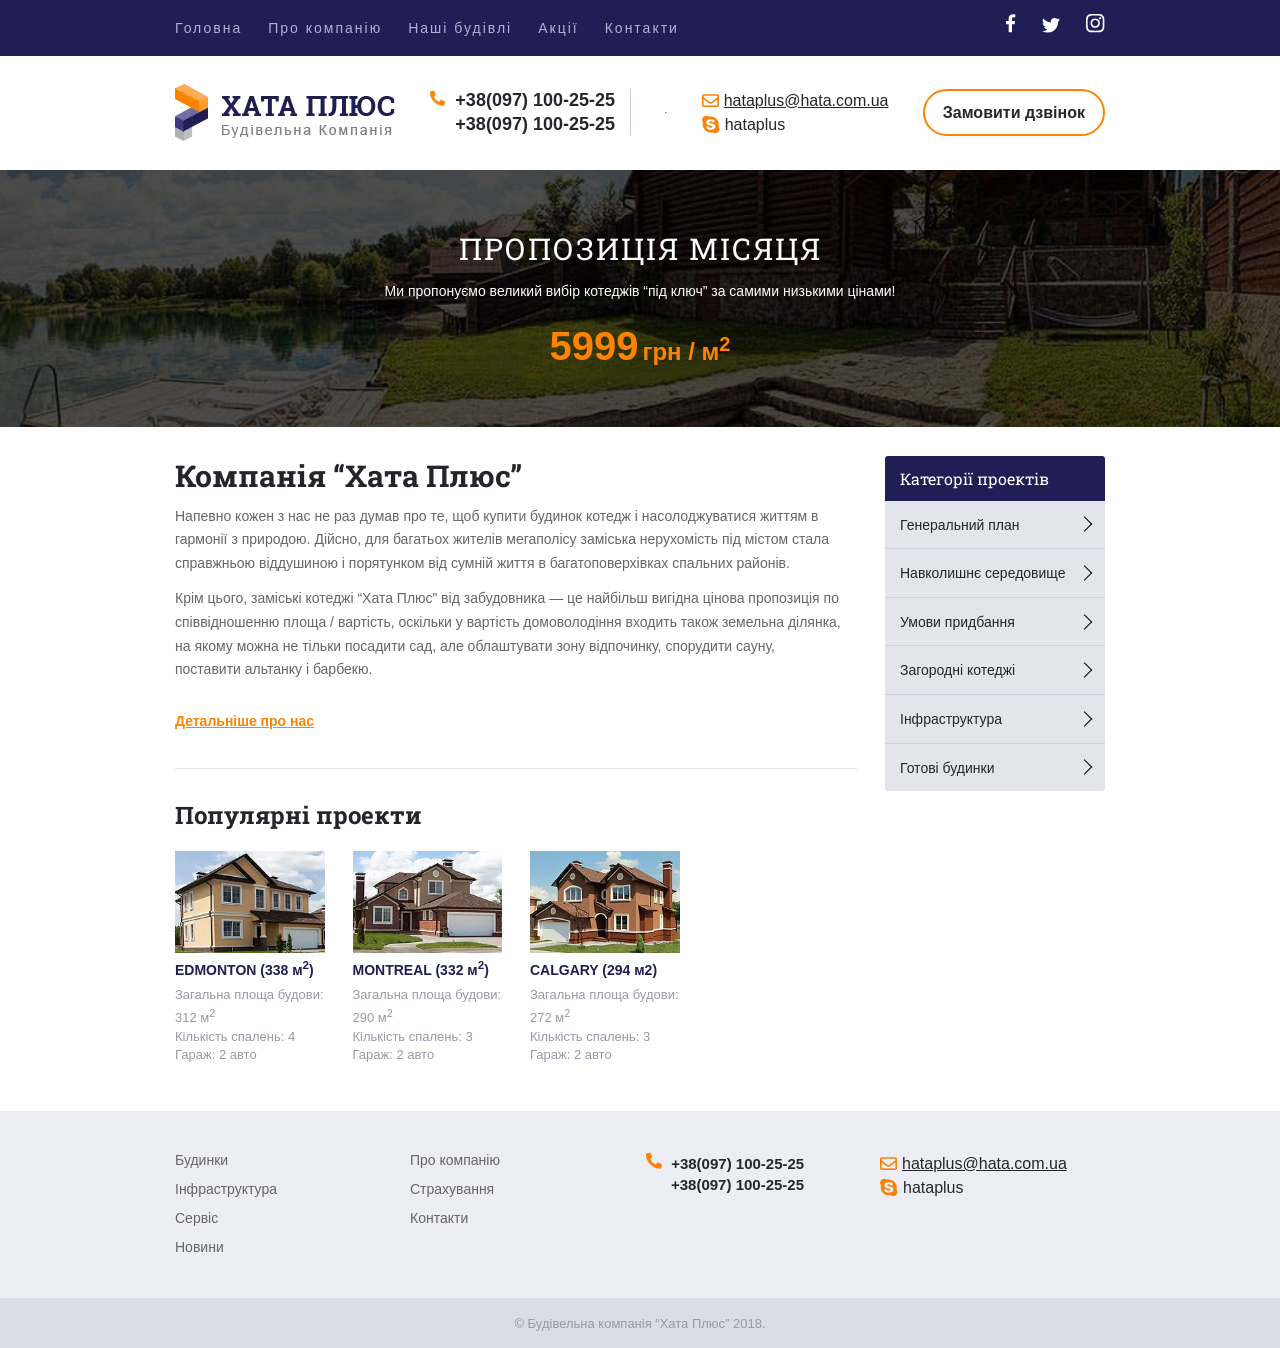
==== index.html @ 059340a5 "sub" ====
<!DOCTYPE html>
<html lang="en">

<head>
    <meta charset="UTF-8">
    <meta name="viewport"
        content="width=device-width, user-scalable=yes,initial-scale=1.0, maximum-scale=2.0, minimum-scale=1.0">
    <title>Document</title>
    <link rel="stylesheet" href="css/style.css">
</head>

<body>
    <div class="black1" id="black1"></div>
    <header class="header">
        <div class="top-header header__top">
            <div class="header__wrapper wrapper flex items_center">
                <nav class="header-nav header__nav ">
                    <ul class="main-nav" id="mainnav">
                        <li class="cancel" id="cancel"><a href="javascript:void(0)"><img src="img/close.svg" alt=""></a>
                        </li>
                        <li class="header__item">
                            <a href="#">Головна</a>
                        </li>
                        <li class="header__item">
                            <a href="#">Про компанію</a>
                        </li>
                        <li class="header__item">
                            <a href="index2.html" id="btn">Наші будівлі</a>
                            <ul id="submenu" class="head-submenu">
                                <li><a href="">Таунхауси</a></li>
                                <li><a href="">Пентхауси</a></li>
                                <li><a href="">Котеджі</a></li>
                                <li>
                                    <a href="" id="subbtn">Собачі будки</a>
                                    <ul id="subsubmenu" class="head-subsubmenu">
                                        <li><a href="">Елітні будки</a></li>
                                        <li><a href="">Для чіхуахуа</a></li>
                                        <li><a href="">Вольєри</a></li>
                                        <li><a href="">Халабуди</a></li>
                                        <li><a href="" id="cancelsubsub"></a></li>
                                    </ul>
                                </li>
                                <li><a href="" id="cancelsub">x</a></li>
                            </ul>
                        </li>
                        <li class="header__item">
                            <a href="#">Акції</a>
                        </li>
                        <li class="header__item">
                            <a href="#">Контакти</a>
                        </li>
                    </ul>
                </nav>
                <nav class="picture-nav header__social">
                    <ul class="social list_social flex items_center">
                        <li class="social__list">
                            <a href="" class="social_link social__link--facebook">
                                <svg version="1.2" xmlns="http://www.w3.org/2000/svg" viewBox="0 0 10 19" width="10"
                                    height="19">
                                    <path class="a"
                                        d="m2.7 18.2h3.3v-8h2.6l0.4-3.2h-3v-2.2q0-0.8 0.3-1.1 0.3-0.5 1.3-0.5h1.7v-2.8q-1-0.2-2.5-0.2-1.8 0-3 1.2-1.1 1.1-1.1 3.1v2.5h-2.7v3.2h2.7z" />
                                </svg>
                            </a>
                        </li>
                        <li class="social__list">
                            <a href="#" class="social_link">
                                <svg version="1.2" xmlns="http://www.w3.org/2000/svg" viewBox="0 0 18 15" width="18"
                                    height="15">
                                    <path class="a"
                                        d="m16.1 3.6q1.1-0.8 1.9-1.9-1.1 0.4-2.1 0.6 1.2-0.8 1.6-2.1-1.1 0.7-2.3 0.9-0.6-0.5-1.3-0.8-0.6-0.4-1.5-0.4-0.9 0-1.8 0.5-0.8 0.5-1.3 1.4-0.5 0.8-0.5 1.8 0 0.5 0.1 0.9-2.3-0.1-4.3-1.2-2-1-3.3-2.7-0.6 0.9-0.6 1.9 0 0.9 0.5 1.7 0.5 0.8 1.2 1.4-0.9-0.1-1.7-0.5 0 1.3 0.9 2.4 0.8 1 2.1 1.3-0.5 0.1-1 0.1-0.3 0-0.7-0.1 0.4 1.1 1.3 1.8 1 0.8 2.2 0.8-2.1 1.5-4.6 1.5-0.5 0-0.9 0 2.6 1.7 5.7 1.7 3.2 0 5.7-1.7 2.3-1.5 3.5-4 1.3-2.3 1.3-4.8 0-0.4-0.1-0.5z" />
                                </svg>
                            </a>
                        </li>
                        <li class="social__list">
                            <a href="#" class="social_link">
                                <svg version="1.2" xmlns="http://www.w3.org/2000/svg" viewBox="0 0 19 19" width="19"
                                    height="19">
                                    <path class="a"
                                        d="m9.2 4.4q1.3 0 2.3 0.6 1.1 0.7 1.8 1.8 0.6 1.1 0.6 2.3 0 1.3-0.6 2.4-0.7 1.1-1.8 1.7-1 0.6-2.3 0.6-1.3 0-2.4-0.6-1.1-0.6-1.7-1.7-0.6-1.1-0.6-2.4 0-1.2 0.6-2.3 0.6-1.1 1.7-1.8 1.1-0.6 2.4-0.6zm0 7.8q1.3 0 2.2-0.9 0.9-0.9 0.9-2.2 0-1.2-0.9-2.1-0.9-1-2.2-1-1.3 0-2.2 1-0.9 0.9-0.9 2.1 0 1.3 0.9 2.2 0.9 0.9 2.2 0.9zm6-8q0-0.4-0.3-0.8-0.3-0.3-0.8-0.3-0.4 0-0.8 0.3-0.3 0.4-0.3 0.8 0 0.5 0.3 0.8 0.4 0.3 0.8 0.3 0.5 0 0.8-0.3 0.3-0.3 0.3-0.8zm3.1 1.1q0.1 1.2 0.1 3.8 0 2.7-0.1 3.9 0 1.1-0.3 2-0.4 1-1.2 1.8-0.7 0.7-1.7 1.1-0.9 0.3-2.1 0.4-1.1 0-3.8 0-2.7 0-3.8 0-1.2-0.1-2.1-0.4-1-0.4-1.8-1.1-0.7-0.8-1.1-1.8-0.3-0.9-0.3-2-0.1-1.2-0.1-3.9 0-2.6 0.1-3.8 0-1.2 0.3-2 0.4-1.1 1.1-1.8 0.8-0.8 1.8-1.2 0.9-0.2 2.1-0.3 1.1-0.1 3.8-0.1 2.7 0 3.8 0.1 1.2 0.1 2.1 0.3 1 0.4 1.7 1.2 0.8 0.7 1.2 1.8 0.3 0.8 0.3 2zm-1.9 9.2q0.2-0.7 0.3-2.2 0-0.9 0-2.5v-1.3q0-1.7 0-2.6-0.1-1.5-0.3-2.2-0.5-1.3-1.8-1.8-0.7-0.2-2.2-0.3-0.9 0-2.6 0h-1.3q-1.6 0-2.5 0-1.5 0.1-2.2 0.3-1.3 0.5-1.8 1.8-0.2 0.7-0.3 2.2-0.1 0.9-0.1 2.6v1.3q0 1.6 0.1 2.5 0.1 1.5 0.3 2.2 0.5 1.3 1.8 1.8 0.7 0.2 2.2 0.3 0.9 0.1 2.5 0.1h1.3q1.7 0 2.6-0.1 1.5-0.1 2.2-0.3 1.3-0.5 1.8-1.8z" />
                                </svg>
                            </a>
                        </li>
                    </ul>
                </nav>
                <div class="burger" id="burger">
                    <span></span>
                    <span></span>
                    <span></span>
                </div>
            </div>
        </div>
        <div class="header__main main-header wrapper flex items_center">
            <div class="header__logo logo">
                <a href="index.html">
                    <picture>
                        <source srcset="img/logo.webp" type="image/webp">
                        <img src="img/logo.png" alt="">
                    </picture>
                </a>
            </div>
            <div class="header__phone phone">
                <p class="hearder__phone-main">
                    <a href="tel:+380971002525" class="items_center email2">
                        <picture class="phone_picture">
                            <source srcset="img/phone.webp" type="image/webp">
                            <img src="img/phone.svg" alt="">
                        </picture>
                        <span class="header__phone-text phone_text">+38(097) 100-25-25</span>
                    </a>
                </p>
                <p class="left header__phone-text">
                    <a href="tel:+380971002525">+38(097) 100-25-25</a>
                </p>
            </div>
            <hr class="linephone">
            <div class="header__contacts social-madia">
                <div class="hearder_email email">
                    <a href="mailto:hataplus@hata.com.ua" class="items_center email2">
                        <picture class="email-pic">
                            <source srcset="img/email.webp" type="image/webp">
                            <img src="img/email.svg" alt="">
                        </picture>
                        <span class="header__email-text email_span">hataplus@hata.com.ua</span>
                    </a>
                </div>
                <div class="hearder__skype skype">
                    <a href="#" class="hearder__skype-link items_center skype2">
                        <picture class="skype_pic">
                            <source srcset="img/skype.webp" type="image/webp">
                            <img src="img/skype.svg" alt="">
                        </picture>
                        <span class="hearder__slype-text skype_span">hataplus</span>
                    </a>
                </div>
            </div>
            <div class="hearder__text text">
                <a href="#">Замовити дзвінок</a>
            </div>
        </div>
        <div class="header__bot bot-head ">
            <div class="header__bot-forcenter forcenter">
                <h2>Пропозиція місяця</h2>
                <p>Ми пропонуємо великий вибір котеджів “під ключ” за самими низькими цінами!</p>
                <p class="header__price price">
                    <b class="header__price-number price-number">5999</b>
                    <span class="header__price-grn price-grn">
                        грн <span>/</span> м<sup>2</sup>
                    </span>
                </p>
            </div>
        </div>
    </header>
    <main>
        <div class="main1 wrapper flex">
            <div class="section">
                <section class="main-text">
                    <h1>Компанія “Хата Плюс”</h1>
                    <p>
                        Напевно кожен з нас не раз думав про те, щоб купити будинок котедж і насолоджуватися життям в
                        гармонії з природою. Дійсно, для багатьох жителів мегаполісу заміська нерухомість під містом
                        стала
                        справжньою віддушиною і порятунком від сумній життя в багатоповерхівках спальних районів.
                    </p>
                    <p>
                        Крім цього, заміські котеджі “Хата Плюс” від забудовника — це найбільш вигідна цінова пропозиція
                        по
                        співвідношенню площа / вартість, оскільки у вартість домоволодіння входить також земельна
                        ділянка,
                        на якому можна не тільки посадити сад, але облаштувати зону відпочинку, спорудити сауну,
                        поставити альтанку і барбекю.
                    </p>
                    <a href="#">Детальніше про нас</a>
                    <hr class="line">
                </section>
                <section class="houses2 ">
                    <h2>Популярні проекти</h2>
                    <div class="houses flex">
                        <figure class="house1">
                            <figcaption>
                                <a href="">
                                    <picture>
                                        <source srcset="img/house1.webp" type="image/webp">
                                        <img src="img/house1.png" alt="">
                                    </picture>
                                    <h3>EDMONTON (338 м<sup>2</sup>)</h3>
                                    <p>Загальна площа будови: 312 м<sup>2</sup></p>
                                    <p>Кількість спалень: 4</p>
                                    <p>Гараж: 2 авто</p>
                                </a>
                            </figcaption>
                        </figure>
                        <figure class="house2">
                            <figcaption>
                                <a href="">
                                    <picture>
                                        <source srcset="img/house2.webp" type="image/webp">
                                        <img src="img/house2.png" alt="">
                                    </picture>
                                    <h3>MONTREAL (332 м<sup>2</sup>)</h3>
                                    <p>Загальна площа будови: 290 м<sup>2</sup></p>
                                    <p>Кількість спалень: 3</p>
                                    <p>Гараж: 2 авто</p>
                                </a>
                            </figcaption>
                        </figure>
                        <figure class="house3">
                            <figcaption>
                                <a href="">
                                    <picture>
                                        <source srcset="img/house3.webp" type="image/webp">
                                        <img src="img/house3.png" alt="">
                                    </picture>
                                    <h3>CALGARY (294 м<sup></sup>2</sup>)</h3>
                                    <p>Загальна площа будови: 272 м<sup>2</sup></p>
                                    <p>Кількість спалень: 3</p>
                                    <p>Гараж: 2 авто</p>
                                </a>
                            </figcaption>
                        </figure>
                    </div>
                </section>
            </div>
            <aside class="side-menu">
                <p>Категорії проектів</p>
                <nav class="nav">
                    <ul class="menu">
                        <li>
                            <a href="#">Генеральний план</a>
                        </li>
                        <li>
                            <a href="#">Навколишнє середовище</a>
                            <ul class="sub_menu">
                                <li><a href="#">Продані</a></li>
                                <li><a href="#">Заброньованні</a></li>
                                <li><a href="#">В процесі будівництва</a></li>
                            </ul>
                        </li>
                        <li>
                            <a href="#">Умови придбання</a>
                        </li>
                        <li>
                            <a href="#">Загородні котеджі</a>
                        </li>
                        <li>
                            <a href="#">Інфраструктура</a>
                        </li>
                        <li class="border">
                            <a href="#">Готові будинки</a>
                        </li>
                    </ul>
                </nav>
            </aside>
        </div>
    </main>
    <footer>
        <div class="top-footer ">
            <div class="bot-info wrapper flex ">
                <nav class="company_news flex">
                    <ul>
                        <li><a href="#">Будинки</a></li>
                        <li><a href="#">Інфраструктура</a></li>
                        <li><a href="#">Сервіс</a></li>
                        <li><a href="#">Новини</a></li>
                    </ul>
                </nav>
                <nav class="company_info flex">
                    <ul>
                        <li><a href="#">Про компанію</a></li>
                        <li><a href="#">Страхування</a></li>
                        <li><a href="#">Контакти</a></li>
                    </ul>
                </nav>
                <div class="phone1 ">
                    <p>
                        <a href="tel:+380971002525" class="tel2 items_center">
                            <picture class="phone_picture">
                                <source srcset="img/phone.webp" type="image/webp">
                                <img src="img/phone.svg" alt="">
                            </picture>
                            <span class="phone_text1">+38(097) 100-25-25</span>
                        </a>
                    </p>
                    <p class="left">
                        <a href="tel:+380971002525">+38(097) 100-25-25</a>
                    </p>
                </div>
                <div class="social-madia1">
                    <div class="email">
                        <a href="mailto:hataplus@hata.com.ua" class="items_center email2">
                            <picture class="email-pic">
                                <source srcset="img/email.webp" type="image/webp">
                                <img src="img/email.svg" alt="">
                            </picture>
                            <span class="email_span">hataplus@hata.com.ua</span>
                        </a>
                    </div>
                    <div class="skype">
                        <a href="#" class=" items_center skype2">
                            <picture class="skype_pic">
                                <source srcset="img/skype.webp" type="image/webp">
                                <img src="img/skype.svg" alt="">
                            </picture>
                            <span class="skype_span">hataplus</span>
                        </a>
                    </div>
                </div>
            </div>
        </div>
        <div class="bot-footer">
            <p>© Будівельна компанія “Хата Плюс” 2018.</p>
        </div>
    </footer>
    <script src="java/script.js"></script>
</body>

</html>
---- css/style.css ----
@font-face {
    font-family: 'Roboto Slab';
    src: url('../font/RobotoSlab-Bold.woff2') format('woff2'),
        url('../font/RobotoSlab-Bold.woff') format('woff'),
        url('../font/RobotoSlab-Bold.ttf') format('truetype');
    font-weight: bold;
    font-style: normal;
    font-display: swap;
}

@font-face {
    font-family: 'Roboto Slab';
    src: url('../font/RobotoSlab-Medium.woff2') format('woff2'),
        url('../font/RobotoSlab-Medium.woff') format('woff'),
        url('../font/RobotoSlab-Medium.ttf') format('truetype');
    font-weight: 500;
    font-style: normal;
    font-display: swap;
}
@font-face {
    font-family: 'Roboto Slab';
    src: url('../font/RobotoSlab-Regular.woff2') format('woff2'),
        url('../font/RobotoSlab-Regular.woff') format('woff'),
        url('../font/RobotoSlab-Regular.ttf') format('truetype');
    font-weight: normal;
    font-style: normal;
    font-display: swap;
}
*{
    margin: 0;
    padding: 0;
    box-sizing: border-box;
}
body{
    font-family: "Arial";

}
html{
    font-size: 0.8px;
}
svg{
    fill: #fff;
    transition: 0.1s;
}
svg:hover{
    fill: #fd8300;;
}
.wrapper{
    max-width: 960rem;
    margin: 0 auto;
    padding: 0 15rem;
}
ul{
    list-style:none;
}
a {
    text-decoration: none;
}
.flex{
    display: flex;
    justify-content: space-between;
    
}
.items_center{
    display: flex;
    align-items: center;
}
header{
    padding-top:55rem;
    
}

.top-header{
    z-index: 10;
    background-color: #1f1f56;
    position: fixed;
    width: 100%;
    top: 0;
    left: 0;
}
.cancel img{
    width: 35px;
}
.black1{
    position: fixed;
    top: 0;
    left: 0;
    display: none;
    width: 100%;
    height: 100%;
    background: rgba(1 , 8 ,44 , 0.5);
    backdrop-filter: blur(4px);
    z-index: 5;

}
.cancel{
    position: absolute;
    top: 0;
    right: 0;
}
.main-nav{
    position: fixed;
    top: 0;
    left: -100%;
    background-color: #1f1f56;
    width: 80vw;
    height: 100vh;
    padding: 30px 0;
    transition: .5s;
}
.main-nav li{
    padding: 3px 15px;
}
.main-nav a{
    display: block;
}
.top-header ul{
    gap: 26rem;
}

.top-header  a{
    padding: 14rem 0 ;
    font-size: 14rem;
    letter-spacing: 2rem;
    line-height: 1.9em;
    color: #b1b1d2;
    font-family: "Arial";
}
.top-header li:hover > a{
    color:#fd8300;
    transition: .5s;
}
.list_social svg{
    fill: #fff;
    text-align: left;
}
.list_social li:hover svg{
    fill:#fd8300;
    transition: .5;
}
.picture-nav{
    gap:23rem;
    padding: 14rem 0;
}

.head-submenu, .head-subsubmenu{
    display: none;
    position: absolute;
    min-width: 125px;
}
.head-subsubmenu{
    padding-top: 20px;
}
.head-submenu a, .head-subsubmenu a{
    background-color: #e4e4ec;
    font-size: 12px; 
}

.head-submenu li:not(:first-child):not(:last-child) {
    border-top: 1px solid #d1d1dc;
}

.head-submenu >li>a:after{
    content: "";
    display: inline-block;
    width: 5px;
    height: 5px;
    border-right: 1rem solid #000;
    border-bottom: 1rem solid #000;
    position: absolute;
    right: 9rem;
    top: 50%;
    transform: translateY(-50%) rotate(-45deg) ;
}
.head-submenu li:hover a:after{
    transition: .1s;
    border-color: #fff;
    transform: translateY(-50%) rotate(45deg);
}
.head-submenu > li:first-child > a{
    border-radius: 3px 3px 0 0;   
}
.head-submenu > li:nth-child(4) > a{
    border-radius: 0 0 3px 3px;   
}
.head-subsubmenu > li:first-child > a{
    border-radius: 3px 3px 0 0;   
}
.head-subsubmenu > li:nth-child(4)> a{
    border-radius: 0 0 3px 3px;   
}
.head-submenu  a{ 
    display: block;
    padding: 4px;
    color: #25252c;
    line-height: normal;
}
.head-submenu li:hover > a,
.head-subsubmenu li:hover > a{
    color: #fff;
    background-color: #fd8300;
    transition: .3s;
}

#cancelsub, #cancelsubsub{
    position: absolute;
    top: 0;
    right: -10px;
}
.burger span{
    display: block;
    height: 3px;
    margin-bottom: 4px;
    background-color: #ffffff;
    border-radius: 2px;
}
.burger span{
    width: 30px;
}
.shadow{
    box-shadow: 0 5px 5px rgba(0,0,0,0.1);
}

.main-header{
    padding: 29rem 15rem;
    flex-wrap: wrap;
    gap: 10px;

}
.logo{
    width: 100%;
    text-align: center;
}
.informatik{
    display: flex;
    flex-wrap: nowrap;
}
.social-madia {
    border-left: none;
    padding-left: 0;
}
.phone{
    padding-right: 15rem; 
    border-right: 1px solid #cecedd; 
    
}
.phone_picture{
    padding-right: 5px;
}
.email-pic{
    padding-right: 5px;
}
.skype_pic{
    padding-right: 5px;
}
.phone a{
    font-size: 15rem;
    line-height: 1.3em;
    color: #25252c;
    font-weight: bold;
    font-family: "Arial";
    display: inline-block;
    transition: .5s;
}
.phone_text {
    font-size: 15rem;
    line-height: 1.3em;
    color: #25252c;
    font-weight: bold;
    font-family: "Arial";
    display: inline-block;
    transition: .5s;
}
.phone_text1 {
    font-size: 15rem;
    line-height: 1.3em;
    color: #25252c;
    font-weight: bold;
    font-family: "Arial";
    display: inline-block;
    transition: .5s;
}
.phone1 a{
    font-size: 15rem;
    line-height: 1.3em;
    color: #25252c;
    font-weight: bold;
    font-family: "Arial";
    display: inline-block;
    transition: .5s;
}
.phone_text1:hover{
    transform: scale(0.9);
    color: #666666;
}
.phone_text:hover{
    transform: scale(0.9);
    color: #666666;
}
.left a{
    padding-left: 26px;
}
.left a:hover{
    transform: scale(0.9);
    color: #666666;
}
.email_span{
    font-size: 14rem;
    line-height: 1.5em;
    text-decoration: underline;
    color: #25252c;
    font-family: "Arial";
    display: inline-block;
    transition: 0.5s;
}
.email_span:hover{
    color: #f7aa6a;
    transform: scale(0.95);
}
.skype_span{
    font-size: 14rem;
    line-height: 1.5em;
    color: #25252c;
    font-family: "Arial";
    display: inline-block;
    transition: 0.5s;
}
.skype_span:hover{
    color: #f7aa6a;
    transform: scale(0.95);
}
.text{
    width: 100%;
    text-align: center;
}

.text a{
    padding: 20.5rem 18rem;
    border-radius: 25rem;
    background-color: #ffffff;
    border: 2rem solid #fd8300;
    font-size: 16rem;
    line-height: 1.5rem;
    color: #25252c;
    font-weight: bold;
    font-family: "Arial";
    transition: .5s;
    display: inline-block;
}
.text a:hover{
    transform: scale(1.05);
}
.bot-head{
    padding: 59rem 0 43rem 0;

    background:url(../img/main-bg.png) no-repeat center/cover; 

}
.bot-head h2{
    font-size: 30rem;
    letter-spacing: 2rem;
    text-transform: uppercase;
    color: #ffffff;
    font-weight: 400;
    font-family: "Roboto Slab";
}
.bot-head p{
    padding: 12rem 0 16rem 0;

    font-size: 14rem;
    line-height: 1.7em;
    color: #ffffff;
    font-family: "Arial";
}
.forcenter{
    text-align: center;
}

.price-number {
    font-size: 40rem;       
    color: #fd8300;
    font-weight: bold;
    font-family: "Arial";
}

.price-grn {
    font-size: 24rem;       
    line-height: 1em;
    color: #fd8300;
    font-weight: bold;
    font-family: "Arial";
}
.main_text h1{
    padding-bottom: 22px;
    font-size: 24rem;
    line-height: 1em;
    color: #24242b;
    font-family: "Roboto Slab";
}
.main_text p{
    font-size: 14rem;
    line-height: 1.7em;
    color: #666666;
    font-family: "Arial";
}
.main-text h1{
    font-size: 30rem;
    color: #24242b;
    font-family: "Roboto Slab";
    padding-bottom: 10rem;
    
}
.main_text a{
    font-size: 14rem;
    line-height: 1.7em;
    text-decoration: underline;
    color: #fd8300;
    font-weight: bold;
    font-family: "Arial";
    padding-top:17rem;
    max-width: 669rem;
    display: inline-block;
    transition: .5s;
}
.main_text a:hover{
    transform: scale(1.1);
    color: #f7aa6a;

}
.tables{
    overflow-x: auto; 
    max-width: 100%;
}
table {
    border-radius: 3px;
    overflow: hidden;
    min-width: 960px;
    width: 100%;
    border-collapse: collapse; 
    margin-top: 27px; 
}
thead tr {
    border-radius: 3px;
}
tbody th, td {
    padding: 7px 20px;
    text-align: center;
}
tbody td + td{
    border-left: 1px solid #cecedd; 
}
tbody tr + tr{
    border-top: 1px solid #cecedd;

}

td:first-child {
    text-align: left; 
}
th{
    border:1px solid #264568;
}

td:last-child {
    text-align: right; 
}
.th1{

    text-align: left; 
}
.th3 {
    text-align: right; 
    padding-left: 20px;
}
.tr1 th{
    padding: 7px 20px;
    background-color: #1f1f56;
    font-size: 14rem;
    color: #ffffff;
    font-weight: 400;
    font-family: "Roboto Slab";
}
.tr2,
.tr3,
.tr4,
.tr5,
.tr6,
.tr7{
    background-color: #e4e4ec;
    font-size: 14rem;
    line-height: 1.7em;
    color: #666666;
    font-family: "Arial";
}
table tbody tr:hover {
    background-color: #fd8300;
    transition: .3s;
    color: #fff;

}

main{
    padding:29rem 0 47rem ;
}
.main1{
    flex-wrap: wrap;
    gap:28rem;
}
.main-text p{
    max-width: 669rem;
    font-size: 14rem;
    line-height: 1.7em;
    color: #666666;
    font-family: "Arial";
    padding-bottom: 11rem;
    font-weight: 400;
}
.main-text a{
    font-size: 14rem;
    line-height: 1.7em;
    text-decoration: underline;
    color: #fd8300;
    font-weight: bold;
    font-family: "Arial";
    padding-top:17rem;
    max-width: 669rem;
    display: inline-block;
    transition: .5s;
}
.main-text a:hover{
    transform: scale(1.1);
    color: #f7aa6a;

}
.side-menu{
    width: 100%;
}
.side-menu p{
    border-radius: 3rem 3rem 0 0;
    font-size: 16rem;
    line-height: 1.5em;
    color: #ffffff;
    font-weight: 400;
    font-family: "Roboto Slab";
    background-color: #1f1f56;
    min-width: 219rem;
    padding: 11rem 0 10rem 15rem;
}
.line {
    border: none;             
    height: 1rem;              
    background-color: #e4e4ec;
    margin-top: 34rem;
}
.side-menu nav > ul > li + li{
    border-top: 1rem solid #d1d1dc;

}

.side-menu a{
    background-color: #e4e4ec;
    padding: 11rem 0 10rem 15rem;
    display: block;
    font-size: 14rem;
    line-height: 1.9em;
    color: #25252c;
    font-family: "Arial";
    position: relative;
}
.border a{
    border-radius: 0 0 3rem 3rem;

}
.sub_menu a{
    padding-left: 30rem;
}
.sub_menu{
    max-height: 0;
    visibility: hidden;
}
.menu li:hover>.sub_menu{
    transition: 0.5;
    max-height: 1000rem;
    visibility: visible;
}
.menu li:hover>a{
    background-color: #fd8300;
    color: #fff;

}
.sub_menu li:hover> a{
    color: #666666;
    background-color: #cecedd;
}
.sub_menu a{
    font-size: 14rem;
    line-height: 1.9em;
    color: #666666;
    font-family: "Arial";
}
.menu{
    position: sticky;
}
    
.menu >li>a:after{
    content: "";
    display: inline-block;
    width: 10rem;
    height: 10rem;
    border-right: 1rem solid #000;
    border-bottom: 1rem solid #000;
    position: absolute;
    right: 15rem;
    top: 50%;
    transform: translateY(-50%) rotate(-45deg) ;
}
.menu li:hover a:after{
    transition: .1s;
    border-color: #fff;
    transform: translateY(-50%) rotate(45deg);
}
.bot{
    padding-top: 27rem;
}

.houses{
    gap: 28rem;
    grid-template-columns: repeat(2, 1fr);
    display: grid;
}
.houses picture{
    display: block;
    width: 100%;
    overflow: hidden;
}
.houses img{
    width: 100%;
    object-fit: hidden;
    transition: 0.5s;
}
.houses a:hover picture  img {
    transform: scale(1.2);
}
.houses2 h2{

    padding: 34rem 0 24rem;
    font-size: 24rem;
    line-height: 1em;
    color: #24242b;
    font-family: "Roboto Slab";
}
.houses h3{
    font-size: 14rem;
    line-height: 1.7em;
    color: #1f1f56;
    font-weight: bold;
    font-family: "Arial";
    position: relative;
    display: inline-block;
    padding-bottom: 3rem;
}
.email2{
    display: flex;
}
.skype2{
    display: flex;
}
.tel2{
    display: flex;
}
.houses h3:before{
    content: "";
    position: absolute;
    left: 0;
    display: inline-block;
    width: 0;
    bottom:7rem;
    height: 2rem;
    background-color: #1f1f56;
    transition: .5s;

}

.houses a:hover h3::before {
    width: 100%;
}
.houses p{
    font-size: 13rem;
    line-height: 1.4em;
    color: #9999a6;
    font-family: "Arial";
    text-decoration: none;
    position: relative;
}
.bot-info{
    display: grid;
    grid-template-columns: repeat(2, 1fr);
    gap: 10px;
}

.top-footer{
    padding: 41rem 0 30rem ;
    background-color: #ededf5;

}
.company_news a{
    font-size: 14rem;
    color: #666666;
    font-family: "Arial";
    text-decoration: none;
    position: relative;
    padding-bottom: 13rem;
    display: block;
}
.company_news a:hover{
    transition: .5;
    color: #fd8300;
}
.company_news a:before{
    content: "";
    position: absolute;
    left: 0;
    display: inline-block;
    width: 0;
    bottom:7rem;
    height: 1rem;
    background-color: #fd8300;
    transition: .5s;

}
.company_info a{
    font-size: 14rem;
    color: #666666;
    font-family: "Arial";
    text-decoration: none;
    position: relative;
    padding-bottom: 13rem;
    display: block;
}
.company_info a:hover{
    transition: .5s;
    color: #fd8300;
}
.company_info a:before{
    content: "";
    position: absolute;
    left: 0;
    display: inline-block;
    width: 0;
    bottom:7rem;
    height: 1rem;
    background-color: #fd8300;
    transition: .5s;
}.company_info a:hover:before{
    width: 100%;
}
.company_news a:hover:before{
    width: 100%;
}
.bot-footer{
    background-color: #dcdce6;
}
.bot-footer p{
    font-size: 13rem;
    line-height: 1.4em;
    color: #9999a6;
    font-family: "Arial";
    text-align: center;
    padding: 17rem 0 15rem ;
}
@media screen and (min-width: 360px){
    .phone a , p{
        font-size: 18rem;
    }
    .phone img {
        width: 16px;
        height: 16px;
    }
    .phone_text{
        font-size: 18rem;
    }
    .email_span{
        font-size: 16rem;
    }
    .skype_span{
        font-size: 16rem;
    }

}
@media screen and (min-width: 515px) {
    .text{
        width: auto;
        text-align: right;
    }
}
@media screen and (max-width: 649px) {
    .burger {
        margin-left: auto;
    }
}

@media screen and (min-width: 650px) {
    .black1,
    .burger,
    .cancel{
        display: none;
    }
    .side-menu{
        max-width: 220rem;
    
    }
    .main-nav{
        position: static;
        display: flex;
        width: auto;
        height: auto;
        padding: 0;
    }
    .main-nav li{
        position: relative;
        padding: 0;
    }
    .head-submenu::before{
        content: "";
        display: block;
        position: absolute;
        top: -5px;
        left: 0;
        height: 5px;
        width: 100%;
    }
    .main-nav >li:hover > .head-submenu {
        display: block;
        top: calc(100% + 5px);
    }
    .head-submenu > li {
        position: relative;
    }
    .head-submenu >li:hover > .head-subsubmenu{
        display: block;
        top: -20px;
        left: 100%;
        padding-left: 5px;
    }
    #cancelsub, #cancelsubsub{
        display: none;
    }
    .houses{
        grid-template-columns: repeat(4, 1fr);

    }
    .bot-info{
        grid-template-columns: repeat(4, 1fr);
        text-align: left;
    }
    .main1{
        flex-wrap: nowrap;
    }
    
}
@media screen and (max-width: 649px) {
    .head-submenu, 
    .head-subsubmenu {
        position: static; 
        display: none;    
        width: 100%;
        background-color: #2a2a66; 
        padding: 0;
        box-shadow: none;
        padding-top:15px;
    }
    .head-submenu a, 
    .head-subsubmenu a {
        background-color: transparent;
        color: #b1b1d2;
        padding: 12px 25px; 
        font-size: 12px;
    }
    .head-submenu > li > a:after{
        content: none !important;
    }
    .cancelsubsub img,
    .cancelsub img {
        width: 25px !important; 
        height: auto;
    }
}

@media screen and (min-width: 737px) {
    .logo{
        margin: 0;
        width: auto;
        text-align: right;
    }

    
}
@media screen and (max-width: 650px) {
    .left a {
        padding-left: 25px;
    }
}
@media screen and (min-width: 1024px) {

    html{
        font-size: 1px;
        
    }
    .tables{
        overflow-x: hidden;
        
    }
    
}
@media screen and (min-width: 1440px) {
    html{
        font-size: 1.1px;

    }
    
}
@media screen and (min-width: 1920px) {
    html{
        font-size: 1.3px;

    }
    
}
@media screen and (min-width: 2200px) {
    html{
        font-size: 1.5px;

    }
    .logo img {
        width: 300px;
        height: auto;
    }
    .list_social svg,
    .phone img,
    .email-pic img,
    .skype_pic img,
    .phone_picture {
        width: 23px;
        height: 23px;
    }    
    .phone1 img,
    .email img,
    .skype img {
        width: 23px;
        height: 23px;
    }
    .left a{
        padding-left: 35px;
    }
}
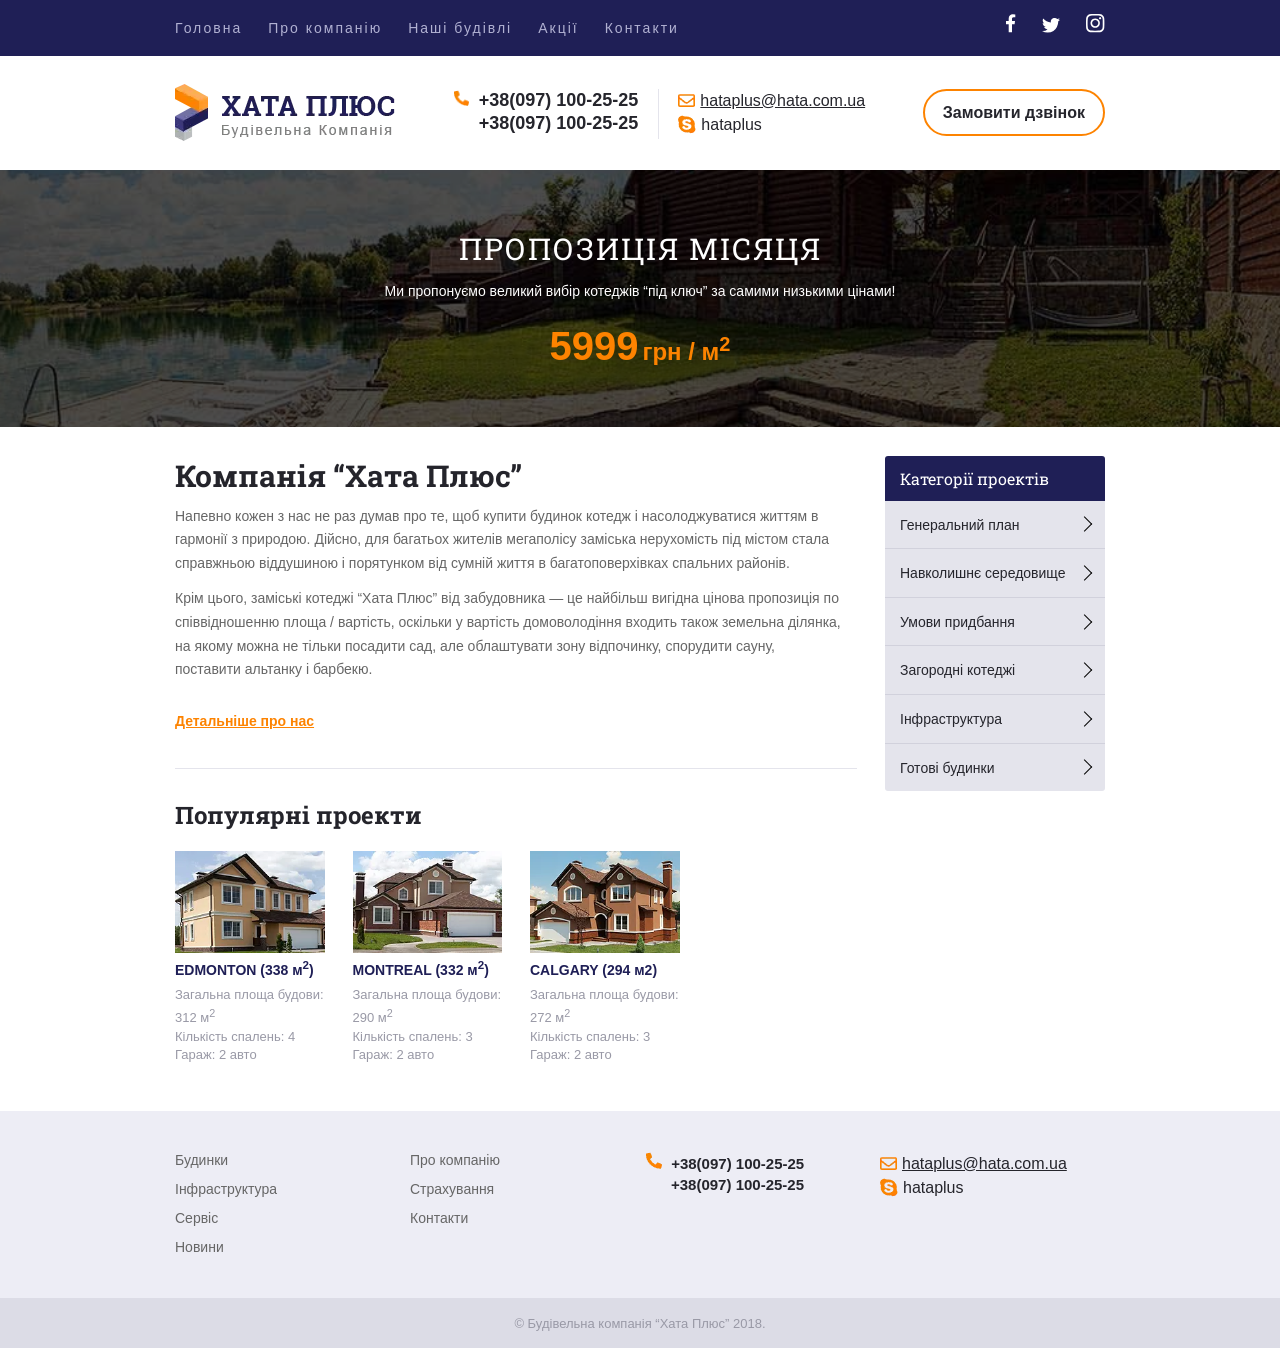
==== commit c96b3914: "l" ====
--- a/index.html
+++ b/index.html
@@ -98,39 +98,43 @@
                     </picture>
                 </a>
             </div>
-            <div class="header__phone phone">
-                <p class="hearder__phone-main">
-                    <a href="tel:+380971002525" class="items_center email2">
-                        <picture class="phone_picture">
-                            <source srcset="img/phone.webp" type="image/webp">
-                            <img src="img/phone.svg" alt="">
-                        </picture>
-                        <span class="header__phone-text phone_text">+38(097) 100-25-25</span>
-                    </a>
-                </p>
-                <p class="left header__phone-text">
-                    <a href="tel:+380971002525">+38(097) 100-25-25</a>
-                </p>
-            </div>
-            <hr class="linephone">
-            <div class="header__contacts social-madia">
-                <div class="hearder_email email">
-                    <a href="mailto:hataplus@hata.com.ua" class="items_center email2">
-                        <picture class="email-pic">
-                            <source srcset="img/email.webp" type="image/webp">
-                            <img src="img/email.svg" alt="">
-                        </picture>
-                        <span class="header__email-text email_span">hataplus@hata.com.ua</span>
-                    </a>
-                </div>
-                <div class="hearder__skype skype">
-                    <a href="#" class="hearder__skype-link items_center skype2">
-                        <picture class="skype_pic">
-                            <source srcset="img/skype.webp" type="image/webp">
-                            <img src="img/skype.svg" alt="">
-                        </picture>
-                        <span class="hearder__slype-text skype_span">hataplus</span>
-                    </a>
+            <div class="lineri flex">
+                <div class="header__phone phone">
+                    <p class="hearder__phone-main">
+                        <a href="tel:+380971002525" class="items_center email2">
+                            <picture class="phone_picture">
+                                <source srcset="img/phone.webp" type="image/webp">
+                                <img src="img/phone.svg" alt="">
+                            </picture>
+                            <span class="header__phone-text phone_text">+38(097) 100-25-25</span>
+                        </a>
+                    </p>
+                    <p class="left header__phone-text">
+                        <a href="tel:+380971002525">+38(097) 100-25-25</a>
+                    </p>
+                </div>
+                <div >
+                    <span  class="linephone"></span>
+                </div>
+                <div class="header__contacts social-madia">
+                    <div class="hearder_email email">
+                        <a href="mailto:hataplus@hata.com.ua" class="items_center email2">
+                            <picture class="email-pic">
+                                <source srcset="img/email.webp" type="image/webp">
+                                <img src="img/email.svg" alt="">
+                            </picture>
+                            <span class="header__email-text email_span">hataplus@hata.com.ua</span>
+                        </a>
+                    </div>
+                    <div class="hearder__skype skype">
+                        <a href="#" class="hearder__skype-link items_center skype2">
+                            <picture class="skype_pic">
+                                <source srcset="img/skype.webp" type="image/webp">
+                                <img src="img/skype.svg" alt="">
+                            </picture>
+                            <span class="hearder__slype-text skype_span">hataplus</span>
+                        </a>
+                    </div>
                 </div>
             </div>
             <div class="hearder__text text">
--- a/css/style.css
+++ b/css/style.css
@@ -191,7 +191,7 @@
 }
 .head-submenu  a{ 
     display: block;
-    padding: 4px;
+    padding: 8px;
     color: #25252c;
     line-height: normal;
 }
@@ -225,6 +225,7 @@
     padding: 29rem 15rem;
     flex-wrap: wrap;
     gap: 10px;
+    justify-content: center;
 
 }
 .logo{
@@ -235,14 +236,20 @@
     display: flex;
     flex-wrap: nowrap;
 }
+.lineri{
+    gap: 20rem;
+}
 .social-madia {
     border-left: none;
     padding-left: 0;
 }
-.phone{
-    padding-right: 15rem; 
-    border-right: 1px solid #cecedd; 
-    
+
+.linephone::before {
+    content: "";
+    position: absolute;
+    height: 50px;
+    width: 1px;
+    background-color: #e4e4ec;
 }
 .phone_picture{
     padding-right: 5px;
@@ -884,6 +891,10 @@
         width: 25px !important; 
         height: auto;
     }
+    .linephone{
+        display: none;
+    }
+    
 }
 
 @media screen and (min-width: 737px) {
@@ -906,9 +917,16 @@
         font-size: 1px;
         
     }
+    .main-header{
+        justify-content: space-between;
+    }
     .tables{
         overflow-x: hidden;
         
+    }
+    table{
+        min-width: 100%;
+        width: 100%;
     }
     
 }
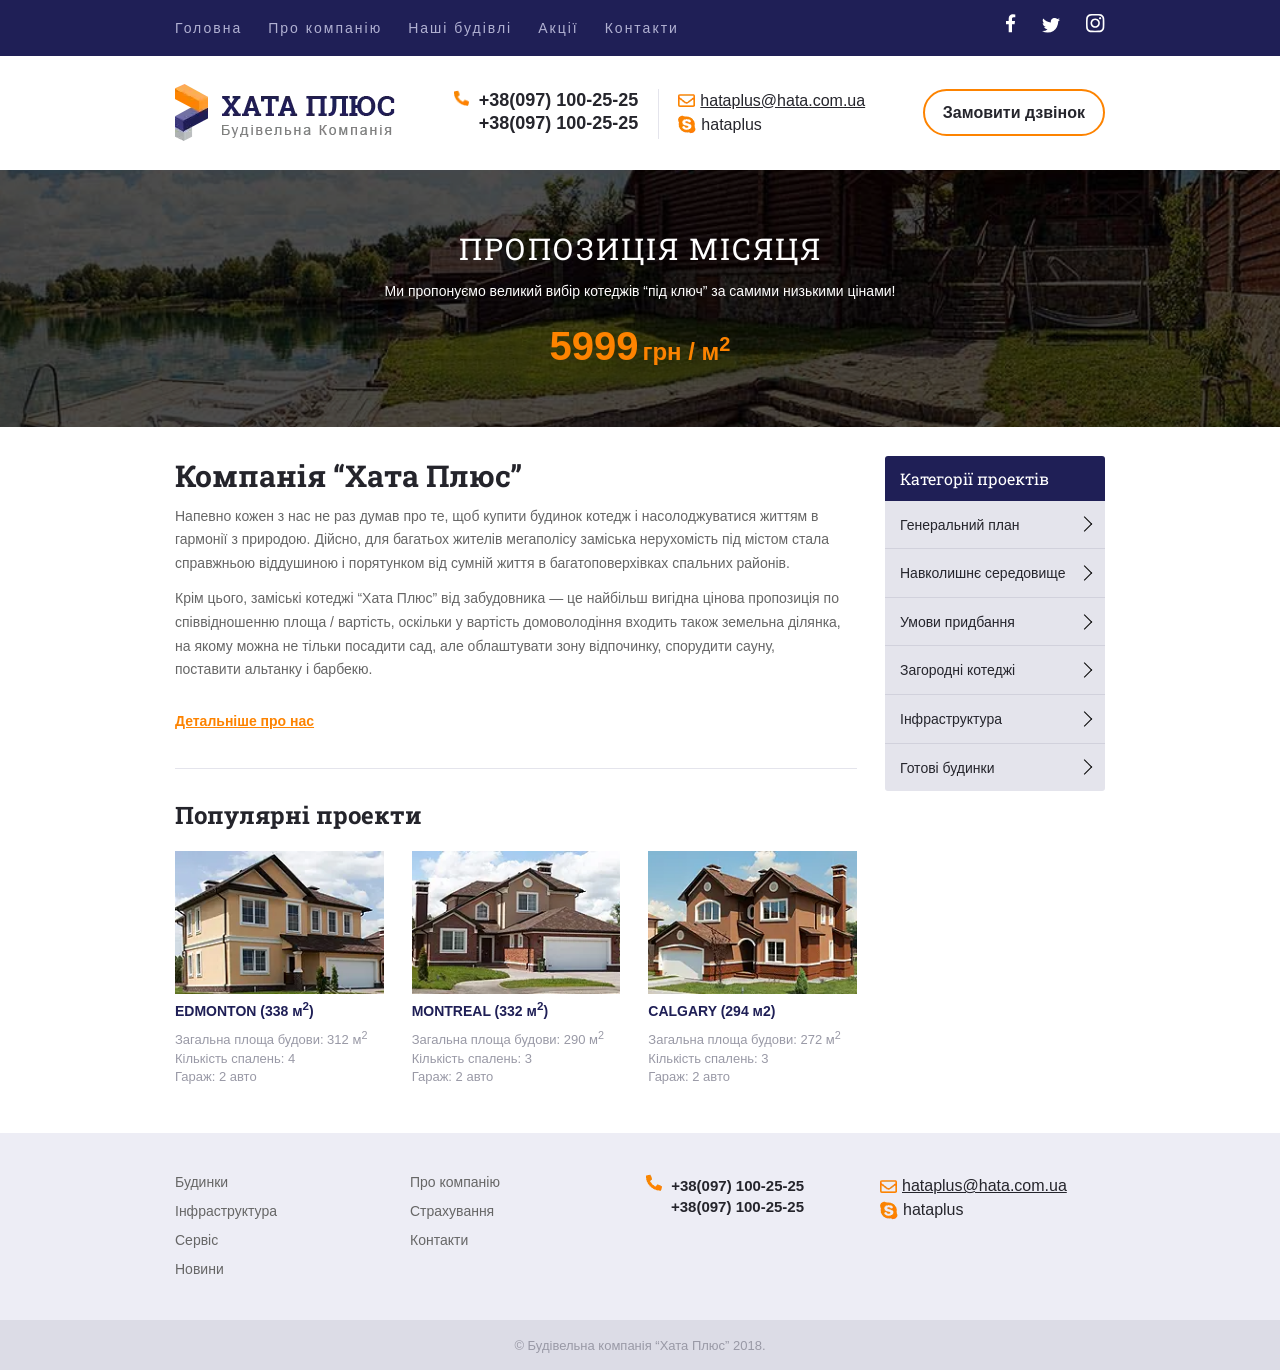
==== commit ac2c404f: "f" ====
--- a/index.html
+++ b/index.html
@@ -1,11 +1,11 @@
 <!DOCTYPE html>
-<html lang="en">
+<html lang="uk">
 
 <head>
     <meta charset="UTF-8">
     <meta name="viewport"
         content="width=device-width, user-scalable=yes,initial-scale=1.0, maximum-scale=2.0, minimum-scale=1.0">
-    <title>Document</title>
+    <title>main-hataplus</title>
     <link rel="stylesheet" href="css/style.css">
 </head>
 
@@ -19,7 +19,7 @@
                         <li class="cancel" id="cancel"><a href="javascript:void(0)"><img src="img/close.svg" alt=""></a>
                         </li>
                         <li class="header__item">
-                            <a href="#">Головна</a>
+                            <a href="index.html">Головна</a>
                         </li>
                         <li class="header__item">
                             <a href="#">Про компанію</a>
@@ -47,7 +47,7 @@
                             <a href="#">Акції</a>
                         </li>
                         <li class="header__item">
-                            <a href="#">Контакти</a>
+                            <a href="hata-contacts.html">Контакти</a>
                         </li>
                     </ul>
                 </nav>
@@ -138,11 +138,23 @@
                 </div>
             </div>
             <div class="hearder__text text">
-                <a href="#">Замовити дзвінок</a>
+                <a href="#" id="callBtn">Замовити дзвінок</a>
+            </div>
+            <div class="popap" id="callModal">
+                <form action="botforpopap.php" method="post">
+                    <div class="popap-info">
+                        <p class="title">Замовити дзвінок</p>
+                        <input type="text" placeholder="Ваше ім'я" name="urname">
+                        <input type="tel" placeholder="Телефон" name="phone">
+                        <button>Відправити</button>
+                        <span class="close" id="closeCall"><img src="img/close1.svg" alt=""></span>
+                    </div>
+                </form>
+            
             </div>
         </div>
         <div class="header__bot bot-head ">
-            <div class="header__bot-forcenter forcenter">
+            <div class="header__bot-forcenter forcenter wrapper">
                 <h2>Пропозиція місяця</h2>
                 <p>Ми пропонуємо великий вибір котеджів “під ключ” за самими низькими цінами!</p>
                 <p class="header__price price">
@@ -178,49 +190,49 @@
                 </section>
                 <section class="houses2 ">
                     <h2>Популярні проекти</h2>
-                    <div class="houses flex">
+                    <div class="houses houses1 flex">
                         <figure class="house1">
                             <figcaption>
-                                <a href="">
-                                    <picture>
-                                        <source srcset="img/house1.webp" type="image/webp">
-                                        <img src="img/house1.png" alt="">
-                                    </picture>
-                                    <h3>EDMONTON (338 м<sup>2</sup>)</h3>
-                                    <p>Загальна площа будови: 312 м<sup>2</sup></p>
-                                    <p>Кількість спалень: 4</p>
-                                    <p>Гараж: 2 авто</p>
-                                </a>
+                                <picture>
+                                    <source srcset="img/house1.webp" type="image/webp">
+                                    <img src="img/house1.png" alt="">
+                                </picture>
+                                <h3>EDMONTON (338 м<sup>2</sup>)</h3>
+                                <p>Загальна площа будови: 312 м<sup>2</sup></p>
+                                <p>Кількість спалень: 4</p>
+                                <p>Гараж: 2 авто</p>
                             </figcaption>
                         </figure>
                         <figure class="house2">
                             <figcaption>
-                                <a href="">
-                                    <picture>
-                                        <source srcset="img/house2.webp" type="image/webp">
-                                        <img src="img/house2.png" alt="">
-                                    </picture>
-                                    <h3>MONTREAL (332 м<sup>2</sup>)</h3>
-                                    <p>Загальна площа будови: 290 м<sup>2</sup></p>
-                                    <p>Кількість спалень: 3</p>
-                                    <p>Гараж: 2 авто</p>
-                                </a>
+                                <picture>
+                                    <source srcset="img/house2.webp" type="image/webp">
+                                    <img src="img/house2.png" alt="">
+                                </picture>
+                                <h3>MONTREAL (332 м<sup>2</sup>)</h3>
+                                <p>Загальна площа будови: 290 м<sup>2</sup></p>
+                                <p>Кількість спалень: 3</p>
+                                <p>Гараж: 2 авто</p>
                             </figcaption>
                         </figure>
                         <figure class="house3">
                             <figcaption>
-                                <a href="">
-                                    <picture>
-                                        <source srcset="img/house3.webp" type="image/webp">
-                                        <img src="img/house3.png" alt="">
-                                    </picture>
-                                    <h3>CALGARY (294 м<sup></sup>2</sup>)</h3>
-                                    <p>Загальна площа будови: 272 м<sup>2</sup></p>
-                                    <p>Кількість спалень: 3</p>
-                                    <p>Гараж: 2 авто</p>
-                                </a>
+                                <picture>
+                                    <source srcset="img/house3.webp" type="image/webp">
+                                    <img src="img/house3.png" alt="">
+                                </picture>
+                                <h3>CALGARY (294 м<sup></sup>2</sup>)</h3>
+                                <p>Загальна площа будови: 272 м<sup>2</sup></p>
+                                <p>Кількість спалень: 3</p>
+                                <p>Гараж: 2 авто</p>
                             </figcaption>
                         </figure>
+                        <div class="box" id="box">
+                            <div class="img-wrapper">
+                                <a href="#" class="cancel-box">✕</a>
+                                <img src="" alt="">
+                            </div>
+                        </div>
                     </div>
                 </section>
             </div>
--- a/css/style.css
+++ b/css/style.css
@@ -71,7 +71,7 @@
 }
 
 .top-header{
-    z-index: 10;
+    z-index: 15;
     background-color: #1f1f56;
     position: fixed;
     width: 100%;
@@ -93,6 +93,8 @@
     z-index: 5;
 
 }
+
+
 .cancel{
     position: absolute;
     top: 0;
@@ -510,7 +512,7 @@
     padding:29rem 0 47rem ;
 }
 .main1{
-    flex-wrap: wrap;
+    flex-wrap: wrap-reverse;
     gap:28rem;
 }
 .main-text p{
@@ -538,6 +540,67 @@
     transform: scale(1.1);
     color: #f7aa6a;
 
+}
+.main_contact h1{
+    font-size: 24rem;
+    line-height: 1em;
+    color: #24242b;
+    font-family: "Roboto Slab";
+    padding-bottom: 28rem;
+}
+.under_container{
+    display: grid;
+    grid-template-columns: repeat(3, 1fr);
+}
+.office h3,
+.details h3,
+.advice h3 {
+    font-size: 14px;
+    line-height: 1.7em;
+    color: #24242b;
+    font-family: "Roboto Slab";
+    padding-bottom: 9px;
+}
+
+.office p, 
+.advice p, 
+.details p{
+    font-size: 14px;
+    color: #666666;
+    font-family: "Arial";
+}
+.p{
+    padding-bottom: 12px;
+}
+.p1{
+    padding-bottom: 6px;
+    transition: 0.5s;
+}
+.num{
+    font-size: 18px;
+    line-height: 1.3em;
+    color: #25252c;
+    font-weight: bold;
+    font-family: "Arial";
+    transition: .5s;
+}
+.u{
+    transition: 0.5s;
+}
+.ema{
+    font-size: 16px;
+    line-height: 1.5em;
+    text-decoration: underline;
+    color: #25252c;
+    font-family: "Arial";
+    transition: .5s;
+}
+.hover:hover{
+    transform: scale(1.05);
+}
+
+.first{
+    padding-bottom: 19px;
 }
 .side-menu{
     width: 100%;
@@ -704,7 +767,127 @@
     grid-template-columns: repeat(2, 1fr);
     gap: 10px;
 }
-
+.main-forms{
+    display: grid;
+    grid-template-columns: repeat(2, 1fr);
+    padding-top: 36rem;
+    gap: 28px;
+}
+.map{
+    position: relative;
+    min-width: 466px;
+    min-height: 295px;
+    overflow: hidden;
+}
+
+
+iframe{
+    width: 100%;
+    height: calc( 100% + 72px);
+    position: absolute;
+    top: -85px;
+    left: 0;
+    border: none;
+}
+
+.forms h3{
+    font-size: 14px;
+    line-height: 1.7em;
+    color: #24242b;
+    font-family: "Roboto Slab";
+    text-align: left;
+    padding-bottom: 22px;
+}
+input {
+    padding-left: 12rem;
+    padding-right: 12rem;
+    height: 40px;
+    width: 100%;
+    border-radius: 3px;
+    border: 1px solid #c4c4d3;
+    margin: 5px 0;
+    font-family: "Arial";
+    font-style: italic;
+    background-color: transparent;
+
+}
+textarea {
+    min-height: 105px;
+    max-height: 250px;
+    border-radius: 3px;
+    border: 1px solid #c4c4d3;
+    margin: 5px 0;
+    font-size: 13px;
+    font-style: italic;
+    font-family: "Arial";
+    resize: vertical;
+    background-color: transparent;
+}
+.checkbox0{
+    font-size: 13px;
+    line-height: 1.6em;
+    color: #666666;
+    font-family: "Arial";
+}
+.checkbox0{
+    display: flex;
+    gap: 10px;
+    align-items: center;
+}
+.checkbox0 input{
+    position: relative;
+    appearance: none;
+    outline: none;
+    width: 15px;
+    height: 15px;
+    margin: 0;
+    border: 1px solid #c5c5d4;
+    border-radius: 3px;
+    z-index: 1;
+    padding-right: 0;
+}
+.checkbox0 input:checked{
+    background-image: url("data:image/svg+xml;utf8,<svg xmlns='http://www.w3.org/2000/svg' viewBox='0 -960 960 960' fill='black'><path d='M382-240 154-468l57-57 171 171 367-367 57 57-424 424Z'/></svg>");
+    background-repeat: no-repeat;
+    background-position: center;
+}
+.name{
+    display: flex;
+    gap: 10rem;
+}
+.lo{
+    width: 100%;
+}
+.txt{
+    width: 100%;
+    padding: 15rem 0 0rem 15rem;
+
+}
+.main-contentforms{
+    padding-bottom: 13px;
+}
+.button1{
+    border: none;
+    padding: 12px 30px;
+    border-radius: 21px;
+    background-color: #fd8300;
+    font-size: 14px;
+    color: #ffffff;
+    font-weight: bold;
+    font-family: "Arial";
+    text-align: center;
+    transition: .5s;
+    cursor: pointer;
+}
+.button1:hover{
+    transform: scale(1.1);
+}
+.one{
+    display: flex;
+    justify-content: flex-start;
+    gap: 30px
+    
+}
 .top-footer{
     padding: 41rem 0 30rem ;
     background-color: #ededf5;
@@ -775,6 +958,181 @@
     text-align: center;
     padding: 17rem 0 15rem ;
 }
+.popap {
+    position: fixed;
+    top: 0;
+    left: 0;
+    width: 100%;
+    height: 100vh;        
+    display: none;      
+    justify-content: center;
+    align-items: center;
+    z-index: 10;
+
+}
+.popap-info {
+    position: relative;
+    max-width: 360px;
+    background: #fff;
+    padding: 30px;
+    border-radius: 5px;
+    z-index: 9;
+}
+.popap-info input {
+    width: 100%;
+    margin-bottom: 10px;
+    padding: 0 15px;
+    font-size: 16px;
+    border: 1px solid #ccc;
+    border-radius: 4px;
+    border: 1px solid #c5c5d4;
+    font-size: 13px;
+    line-height: 1.6em;
+    color: #9999a6;
+    font-style: italic;
+    font-family: "Arial";
+}
+.title{
+    font-size: 24px;
+    line-height: 1em;
+    color: #24242b;
+    font-weight: 400;
+    font-family: "Roboto Slab";
+    padding-bottom: 20px;
+}
+.popap-info button {
+    border: none;
+    width: 100%;
+    height: 43px;
+    border-radius: 22px;
+    background-color: #fd8300;
+    font-size: 14px;
+    line-height: 1.7em;
+    color: #ffffff;
+    font-weight: bold;
+    font-family: "Arial";
+    text-align: center;
+    transition: .5s;
+}
+.popap-info button:hover{
+    transform: scale(1.05);
+}
+.close img{
+    position: absolute;
+    width: 16px;
+    top: 14px;
+    right: 14px;
+    font-size: 28px;
+    cursor: pointer;
+    color: #999;
+}
+.box {
+    display: none;
+    position: fixed;
+    top: 50%;
+    left: 50%;
+    transform: translate(-50%, -50%);
+    max-width: 1200px;   
+    height: auto;        
+    z-index: 10;
+}
+
+.box img {
+    width: 100%;         /* займає всю ширину .box */
+    height: auto;       
+    display: block;
+    object-fit: contain;
+}
+.img-wrapper {
+    position: relative;
+    display: inline-block;
+    min-width: 350px;
+}
+
+
+
+
+.cancel-box {
+    position: absolute;
+    top: 10px;
+    right: 10px;
+    z-index: 20;
+    font-size: 24px;
+    color: white;
+    background: rgba(0,0,0,0.6);
+    border-radius: 50%;
+    width: 35px;
+    height: 35px;
+    display: flex;
+    align-items: center;
+    justify-content: center;
+    cursor: pointer;
+}
+
+.php {
+    padding: 20px 30px;
+    font-size: 24px;
+    line-height: 24px;
+    color: #24242b;
+    font-family: 'Roboto Slab';
+    background-color: #f7f7f7;
+    border-radius: 12px;
+
+
+    box-shadow: 0 0 20px rgba(0, 0, 0, 0.15);
+
+    margin-bottom: 30px;
+}
+
+.php h2 {
+    margin-bottom: 20px;
+    font-size: 32px;
+    color: #24242b;
+}
+
+
+.php2 {
+    padding: 10px 0;
+}
+
+.php2 p {
+    margin-bottom: 12px;
+    font-size: 16px;
+    line-height: 22px;
+    color: #666666;
+    font-family: 'Arial', sans-serif;
+    font-weight: 400;
+}
+
+
+.php2 p b {
+    color: #222222; 
+}
+.MAIN2 {
+    
+    padding: 40px ;
+}
+.php a {
+    font-size: 14rem;
+    line-height: 1.7em;
+    text-decoration: underline;
+    color: #fd8300;
+    font-weight: bold;
+    font-family: "Arial";
+    padding-top: 17rem;
+    max-width: 669rem;
+    display: inline-block;
+    transition: .5s;
+}
+
+.php a:hover {
+    transform: scale(1.1);
+    transform: translateY(-2px);
+}
+
+
+
+
 @media screen and (min-width: 360px){
     .phone a , p{
         font-size: 18rem;
@@ -792,20 +1150,73 @@
     .skype_span{
         font-size: 16rem;
     }
-
-}
+    
+}
+
+
 @media screen and (min-width: 515px) {
     .text{
         width: auto;
         text-align: right;
     }
+    
+}
+
+@media screen and (max-width: 515px) {
+    .button1{
+        width: auto;
+    }
+    .one{
+        display: flex;
+        justify-content: center;
+    }
 }
 @media screen and (max-width: 649px) {
+    
+    .under_container {
+        grid-template-columns: repeat(2, 1fr);
+        gap: 30px;
+    }
+    .office{
+        display: flex;
+        flex-direction: column;
+        align-items: center;
+    }
+    .advice{
+        display: flex;
+        flex-direction: column;
+        align-items: center;
+    }
+    .details{
+        display: flex;
+        flex-direction: column;
+        align-items: center;
+    }
     .burger {
         margin-left: auto;
     }
-}
-
+    
+    .main_contact h1 {
+        display: flex;
+        justify-content: center;
+    }
+}
+
+@media screen and (max-width: 360px){
+    .lineri{
+        gap: 10px;
+    }
+    
+    .under_container{
+        grid-template-columns: 1fr;
+    }
+}
+@media screen and (max-width: 545px) {
+    .one{
+        display: flex;
+        justify-content: center;
+    }
+}
 @media screen and (min-width: 650px) {
     .black1,
     .burger,
@@ -854,6 +1265,10 @@
     }
     .houses{
         grid-template-columns: repeat(4, 1fr);
+
+    }
+    .houses1{
+        grid-template-columns: repeat(3, 1fr);
 
     }
     .bot-info{
@@ -897,22 +1312,43 @@
     
 }
 
+@media screen and (max-width: 650px) {
+    .left a {
+        padding-left: 25px;
+    }
+}
 @media screen and (min-width: 737px) {
     .logo{
         margin: 0;
         width: auto;
         text-align: right;
     }
-
-    
-}
-@media screen and (max-width: 650px) {
-    .left a {
-        padding-left: 25px;
-    }
+    
+    
+}
+@media screen and (max-width: 768px) {
+    .main-forms{
+        display: grid;
+        grid-template-columns: repeat(1, 1fr);
+    }
+    .map{
+        width: 100%;
+        min-width: 0;
+    }
+    .button1{
+        width: 50%;
+    }
+}
+@media screen and (max-width: 1024px){
+    .one{
+        flex-wrap: wrap-reverse;
+        justify-content:center ;
+        gap: 15px;
+    }
+
 }
 @media screen and (min-width: 1024px) {
-
+    
     html{
         font-size: 1px;
         
@@ -933,14 +1369,14 @@
 @media screen and (min-width: 1440px) {
     html{
         font-size: 1.1px;
-
+        
     }
     
 }
 @media screen and (min-width: 1920px) {
     html{
         font-size: 1.3px;
-
+        
     }
     
 }
@@ -970,4 +1406,23 @@
     .left a{
         padding-left: 35px;
     }
+    .head-submenu a, .head-subsubmenu a {
+        font-size: 17px;
+    }
+    .one{
+        display: flex;
+        gap: 60px
+        
+    }
+    .button1 {
+
+        width: 40%;
+    }
+}
+@media screen and (max-width: 2200px) {
+
+    .one{
+        display: flex;
+    }
+
 }
